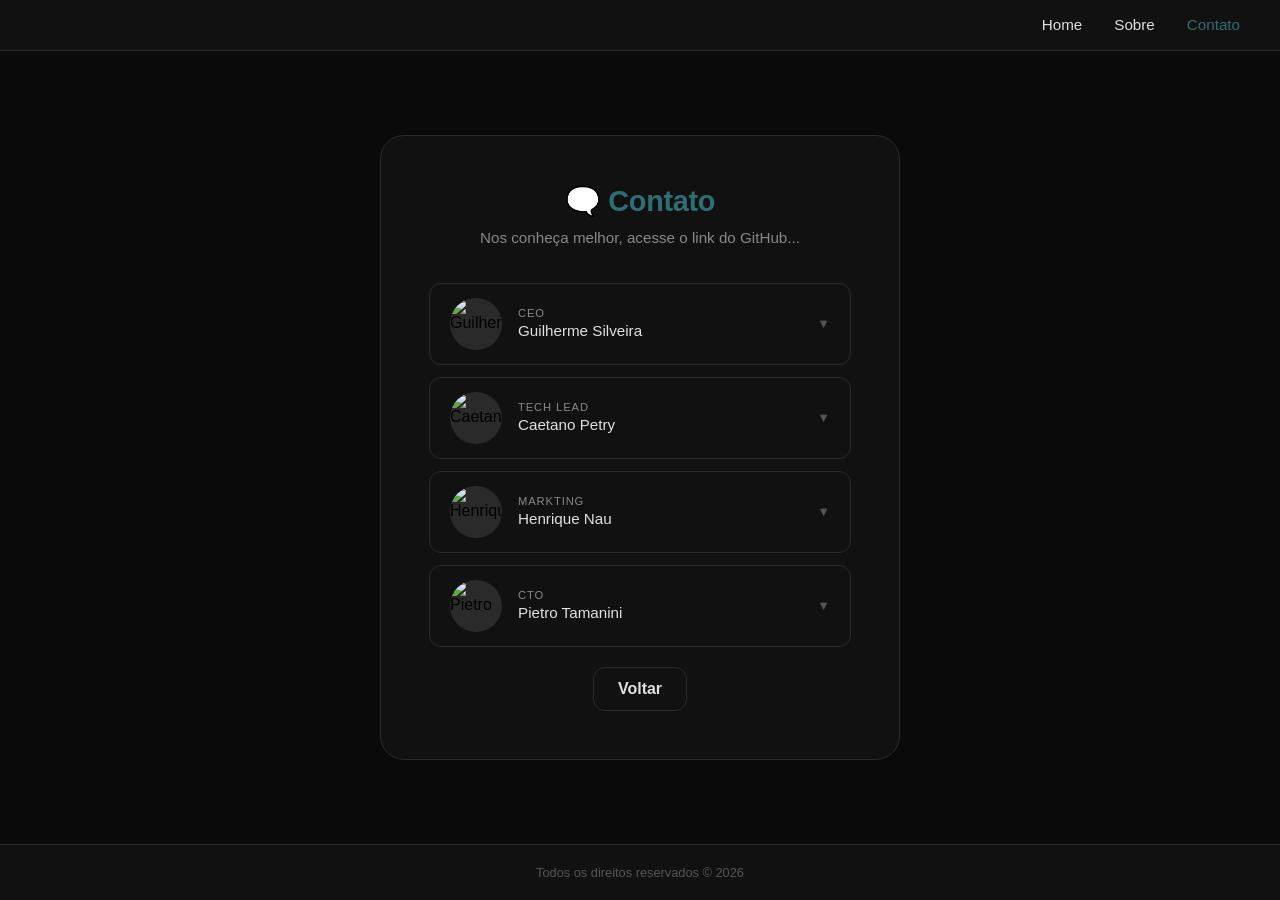
==== mini-projeto/templates/contatos.html @ eee83045 "mini-prjt subindo para o github" ====
<!DOCTYPE html>
<html lang="pt-BR">
<head>
    <meta charset="UTF-8">
    <meta name="viewport" content="width=device-width, initial-scale=1.0">
    <link rel="stylesheet" href="../assets/css/contatos.css">
    <link rel="icon" href="../assets/img/favicon/favicon.ico" type="image/png">
    <title>Contatos</title>
</head>
<body>

    <div class="header">
        <nav class="menu">
            <ul>
                <li><a href="index.html">Home</a></li>
                <li><a href="sobre.html">Sobre</a></li>
                <li><a href="contatos.html" class="active">Contato</a></li>
            </ul>
        </nav>
    </div>

    <main class="main">
        <div class="container">
            <h1>🗨️ Contato</h1>
            <p class="subtitle">Nos conheça melhor, acesse o link do GitHub...</p>

            <div class="info-list">

                <div class="info-item" onclick="toggleLinks(this)">
                    <div class="info-row">
                        <div class="info-icon">
                            <img src="/assets/img/equipe/guilherme.jpeg" alt="Guilherme">
                        </div>
                        <div class="info-content">
                            <label>CEO</label>
                            <span class="nome">Guilherme Silveira</span>
                        </div>
                        <span class="seta">▼</span>
                    </div>
                    <div class="links-painel">
                        <a href="https://github.com/guiarthur09" target="_blank" onclick="event.stopPropagation()">🐙 GitHub</a>
                        <a href="https://wa.me/5547988263210" target="_blank" onclick="event.stopPropagation()">💬 WhatsApp</a>
                    </div>
                </div>

                <div class="info-item" onclick="toggleLinks(this)">
                    <div class="info-row">
                        <div class="info-icon">
                            <img src="/assets/img/equipe/caetano.png" alt="Caetano">
                        </div>
                        <div class="info-content">
                            <label>Tech lead</label>
                            <span class="nome">Caetano Petry</span>
                        </div>
                        <span class="seta">▼</span>
                    </div>
                    <div class="links-painel">
                        <a href="https://github.com/caetanopetry" target="_blank" onclick="event.stopPropagation()">🐙 GitHub</a>
                        <a href="https://wa.me/554792913723" target="_blank" onclick="event.stopPropagation()">💬 WhatsApp</a>
                    </div>
                </div>

                <div class="info-item" onclick="toggleLinks(this)">
                    <div class="info-row">
                        <div class="info-icon">
                            <img src="/assets/img/equipe/henrique.png" alt="Henrique">
                        </div>
                        <div class="info-content">
                            <label>Markting</label>
                            <span class="nome">Henrique Nau</span>
                        </div>
                        <span class="seta">▼</span>
                    </div>
                    <div class="links-painel">
                        <a href="https://github.com/henriquenau13" target="_blank" onclick="event.stopPropagation()">🐙 GitHub</a>
                        <a href="https://wa.me/554792793880" target="_blank" onclick="event.stopPropagation()">💬 WhatsApp</a>
                    </div>
                </div>

                <div class="info-item" onclick="toggleLinks(this)">
                    <div class="info-row">
                        <div class="info-icon">
                            <img src="/assets/img/equipe/pietro.jpg" alt="Pietro">
                        </div>
                        <div class="info-content">
                            <label>CTO</label>
                            <span class="nome">Pietro Tamanini</span>
                        </div>
                        <span class="seta">▼</span>
                    </div>
                    <div class="links-painel">
                        <a href="https://github.com/PietroTamanini" target="_blank" onclick="event.stopPropagation()">🐙 GitHub</a>
                        <a href="https://wa.me/554784194811" target="_blank" onclick="event.stopPropagation()">💬 WhatsApp</a>
                    </div>
                </div>

            </div>

            <div class="voltar">
                <a href="index.html">Voltar</a>
            </div>

        </div>
    </main>

    <div class="footer">
        Todos os direitos reservados &copy; 2026
    </div>

    <script>
        function toggleLinks(item) {
            document.querySelectorAll('.info-item').forEach(i => {
                if (i !== item) i.classList.remove('aberto');
            });
            item.classList.toggle('aberto');
        }
    </script>

</body>
</html>
---- mini-projeto/assets/css/contatos.css ----
* {
    margin: 0;
    padding: 0;
    box-sizing: border-box;
}

body {
    font-family: -apple-system, BlinkMacSystemFont, 'Segoe UI', Roboto, Helvetica, Arial, sans-serif;
    background: #0a0a0a;
    min-height: 100vh;
    display: flex;
    flex-direction: column;
}

/* Header e Menu */
.header {
    background: #111111;
    border-bottom: 1px solid #2a2a2a;
    padding: 16px 32px;
    position: sticky;
    top: 0;
    z-index: 100;
}

.menu ul {
    list-style: none;
    display: flex;
    gap: 32px;
    justify-content: flex-end;
    max-width: 1200px;
    margin: 0 auto;
}

.menu ul li a {
    color: #e0e0e0;
    text-decoration: none;
    font-size: 0.95rem;
    font-weight: 500;
    transition: all 0.2s ease;
    padding: 8px 0;
}

.menu ul li a:hover,
.menu ul li a.active {
    color: #2E6F73;
}

/* Main */
.main {
    flex: 1;
    display: flex;
    justify-content: center;
    align-items: center;
    padding: 40px 20px;
}

/* Container */
.container {
    background: #111111;
    border-radius: 24px;
    padding: 48px;
    max-width: 520px;
    width: 100%;
    text-align: center;
    border: 1px solid #2a2a2a;
}

.container h1 {
    color: #2E6F73;
    margin-bottom: 8px;
    font-size: 1.8rem;
    font-weight: 600;
    letter-spacing: -0.3px;
}

.container .subtitle {
    color: #888;
    line-height: 1.6;
    margin-bottom: 32px;
    font-size: 0.95rem;
}

.container .voltar a {
    display: inline-block;
    margin-top: 20px;
    padding: 12px 24px;
    border-radius: 12px;
    border: 1px solid #2a2a2a;
    color: #e0e0e0;
    text-decoration: none;
    font-weight: bold;
    transition: all 0.2s ease;
}

.container .voltar a:hover {
    background: #2E6F73;
    border-color: #2E6F73;
    transform: translateY(-2px);
}

/* Info list */
.info-list {
    display: flex;
    flex-direction: column;
    gap: 12px;
}

/* Info item */
.info-item {
    border: 1px solid #2a2a2a;
    border-radius: 12px;
    padding: 14px 20px;
    cursor: pointer;
    transition: border-color 0.2s ease, background 0.2s ease, transform 0.2s ease;
    text-align: left;
}

.info-item:hover {
    border-color: #2E6F73;
    transform: translateY(-2px);
}

.info-item.aberto {
    border-color: #2E6F73;
    background: rgba(46, 111, 115, 0.08);
    transform: translateY(-2px);
}

/* Linha principal do card */
.info-row {
    display: flex;
    align-items: center;
    gap: 16px;
}

/* Foto */
.info-icon {
    border-radius: 50%;
    width: 52px;
    height: 52px;
    overflow: hidden;
    flex-shrink: 0;
    background: #2a2a2a;
}

.info-icon img {
    width: 100%;
    height: 100%;
    object-fit: cover;
}

/* Texto */
.info-content {
    flex: 1;
}

.info-content label {
    display: block;
    font-size: 0.7rem;
    color: #888;
    font-weight: 500;
    text-transform: uppercase;
    letter-spacing: 0.08em;
    margin-bottom: 3px;
}

.info-content .nome {
    font-size: 0.95rem;
    color: #e0e0e0;
    font-weight: 500;
}

/* Seta */
.seta {
    color: #555;
    font-size: 0.8rem;
    transition: transform 0.35s ease, color 0.2s ease;
    flex-shrink: 0;
}

.info-item.aberto .seta {
    transform: rotate(90deg);
    color: #2E6F73;
}

/* Painel de links — OCULTO por padrão */
.links-painel {
    display: none;
    flex-direction: column;
    gap: 10px;
    margin-top: 12px;
    padding-top: 12px;
    border-top: 1px solid rgba(255, 255, 255, 0.08);
}

/* Só aparece quando o item tem a classe .aberto */
.info-item.aberto .links-painel {
    display: flex;
}

/* Botões GitHub e WhatsApp */
.links-painel a {
    display: flex;
    align-items: center;
    justify-content: center;
    gap: 8px;
    padding: 10px;
    border-radius: 10px;
    border: 1px solid #2a2a2a;
    color: #e0e0e0;
    text-decoration: none;
    font-size: 0.85rem;
    font-weight: 500;
    transition: all 0.2s ease;
    background: transparent;
}

.links-painel a:hover {
    background: #2E6F73;
    border-color: #2E6F73;
    color: #fff;
    transform: translateY(-1px);
}

/* Footer */
.footer {
    background: #111111;
    border-top: 1px solid #2a2a2a;
    padding: 20px;
    text-align: center;
    color: #555;
    font-size: 0.8rem;
}

/* Responsivo */
@media (max-width: 768px) {
    .header {
        padding: 12px 20px;
    }

    .menu ul {
        justify-content: center;
        gap: 24px;
    }

    .container {
        padding: 32px 24px;
    }

    .container h1 {
        font-size: 1.5rem;
    }
}

@media (max-width: 480px) {
    .container {
        padding: 28px 20px;
    }

    .container h1 {
        font-size: 1.3rem;
    }

    .menu ul {
        gap: 16px;
    }

    .menu ul li a {
        font-size: 0.85rem;
    }
}
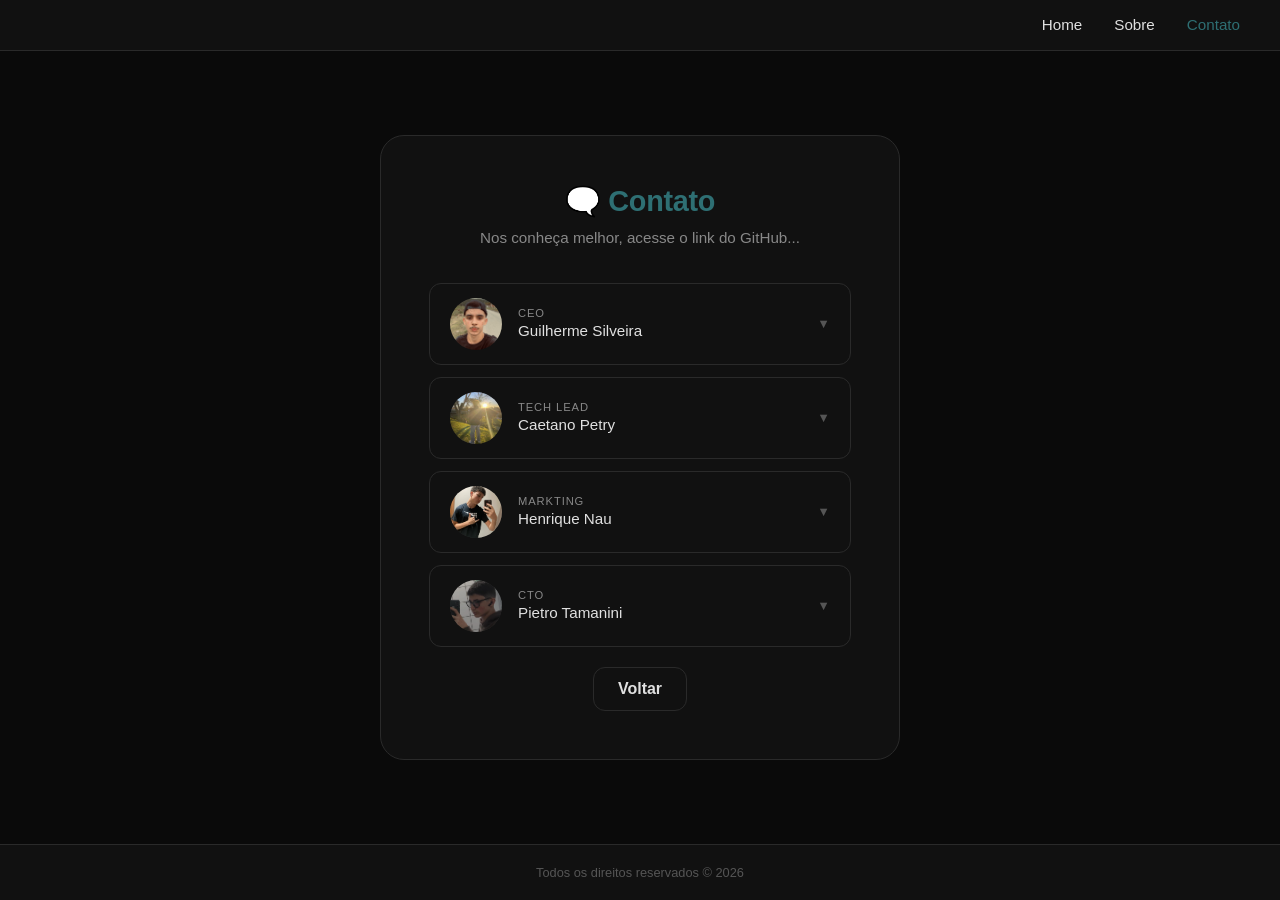
==== commit 204e2b32: "Remoção do sobre.js e correção de imagens" ====
--- a/mini-projeto/templates/contatos.html
+++ b/mini-projeto/templates/contatos.html
@@ -29,7 +29,7 @@
                 <div class="info-item" onclick="toggleLinks(this)">
                     <div class="info-row">
                         <div class="info-icon">
-                            <img src="/assets/img/equipe/guilherme.jpeg" alt="Guilherme">
+                            <img src="../assets/img/equipe/guilherme.jpeg" alt="Guilherme">
                         </div>
                         <div class="info-content">
                             <label>CEO</label>
@@ -46,7 +46,7 @@
                 <div class="info-item" onclick="toggleLinks(this)">
                     <div class="info-row">
                         <div class="info-icon">
-                            <img src="/assets/img/equipe/caetano.png" alt="Caetano">
+                            <img src="../assets/img/equipe/caetano.png" alt="Caetano">
                         </div>
                         <div class="info-content">
                             <label>Tech lead</label>
@@ -63,7 +63,7 @@
                 <div class="info-item" onclick="toggleLinks(this)">
                     <div class="info-row">
                         <div class="info-icon">
-                            <img src="/assets/img/equipe/henrique.png" alt="Henrique">
+                            <img src="../assets/img/equipe/henrique.png" alt="Henrique">
                         </div>
                         <div class="info-content">
                             <label>Markting</label>
@@ -80,7 +80,7 @@
                 <div class="info-item" onclick="toggleLinks(this)">
                     <div class="info-row">
                         <div class="info-icon">
-                            <img src="/assets/img/equipe/pietro.jpg" alt="Pietro">
+                            <img src="../assets/img/equipe/pietro.jpg" alt="Pietro">
                         </div>
                         <div class="info-content">
                             <label>CTO</label>
@@ -108,6 +108,9 @@
     </div>
 
     <script>
+        /* alterna o estado de um elemento entre dois estados, 
+        como mostrar/ocultar ou ativar/desativar uma classe CSS */
+        
         function toggleLinks(item) {
             document.querySelectorAll('.info-item').forEach(i => {
                 if (i !== item) i.classList.remove('aberto');
